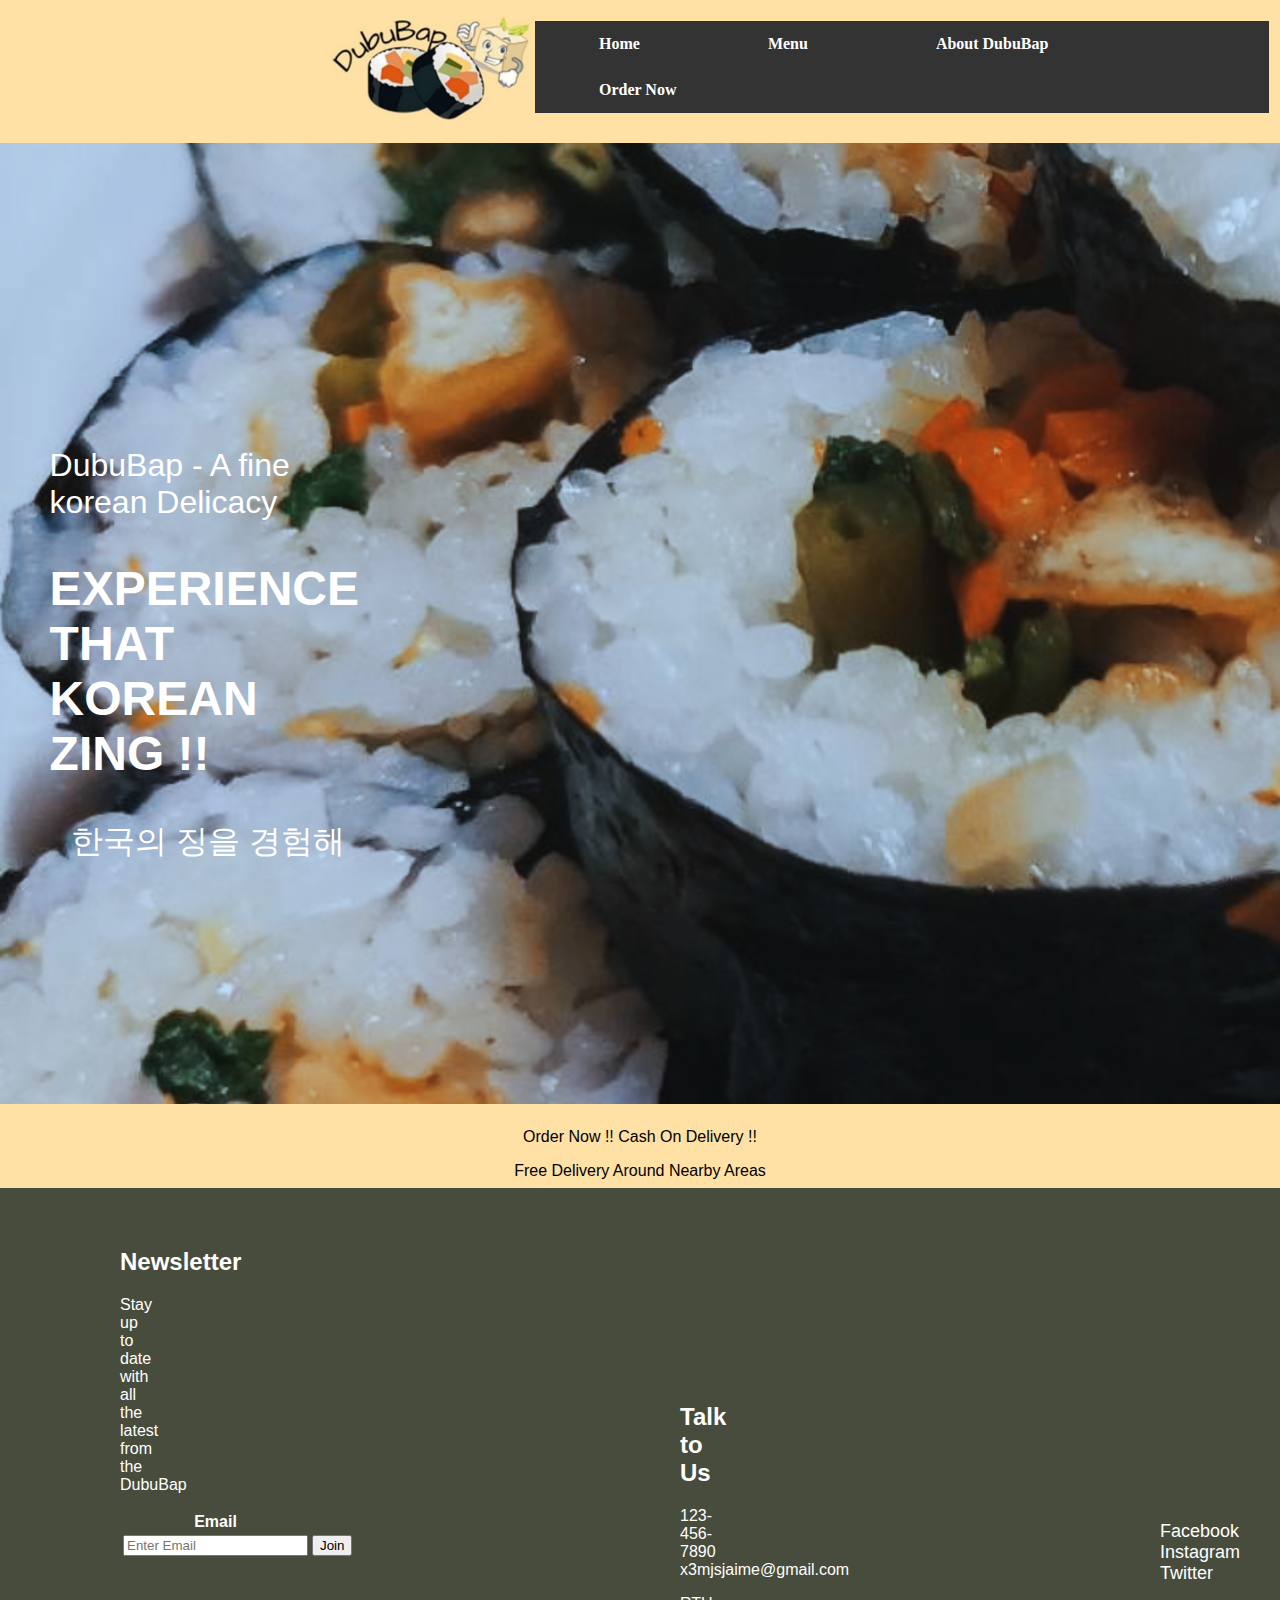
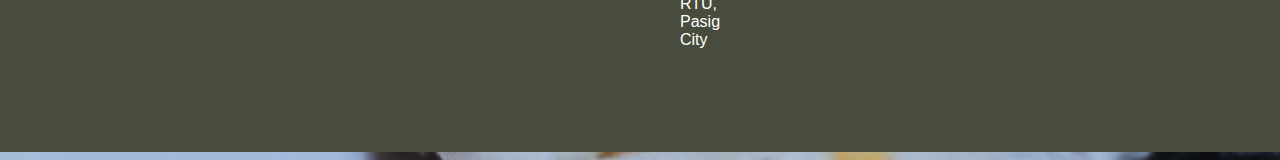
==== index.html @ b400376b "Add files via upload" ====
﻿<!DOCTYPE html>
<html>
    <head>
        <title>Menu</title>
        <link rel="stylesheet" type="text/css" href="Resources\External.css" />
    </head>
    <body>
		<header id="header">
			<div class="container">
				<div class="head">
					<table>
						<tr>
							<th style="text-align:left"><img src="Resources/img/logo.jpg" alt="Logo" class="img"></th>
							<th style="text-align:right">
								<ul>
									<li><a class="active" href="index.html">Home</a></li>
									<li><a href="Menu.html">Menu</a></li>
									<li><a href="AboutUs.html">About DubuBap</a></li>
									<li><a href="OrderForm.html">Order Now</a></li>
								</ul>
							</th>
						</tr>
					</table>
				</div>
			</div>
		</header>
        <section>
			<div class="back">
				<div class="title">
					<p>DubuBap - A fine korean Delicacy</p>
					<h2> EXPERIENCE THAT KOREAN ZING !!</h2>
					<p style="text-align:center">한국의 징을 경험해</p>
				</div>
			</div>
		</section>
		<footer>
			<div class="foot">
				<p>Order Now !! Cash On Delivery !!</p>
				<p>Free Delivery Around Nearby Areas</p>
			</div>
		</footer>
		<section class="reach">
			<div class="letter">
				<form>
					<h2>Newsletter</h2>
					<p>Stay up to date with all the latest from the DubuBap</p>
					<table style="text-align:center">
							<tr>
								<th>Email</th>
							</tr>
							<tr>
								<th><input type="text" name= "email" placeholder="Enter Email"></th>
								<th><input type="submit" name= "submit" value="Join"></th>
							</tr>
					</table>
				</form>
			</div>
			<div class="contact">
				<h2>Talk to Us</h2>
				<p>
					123-456-7890 <br/> 
					x3mjsjaime@gmail.com
				</p>
				<p>
					RTU,<br/> 
					Pasig City
				</p>
			</div>
			<div class="links">
				<a class="lnk" href="https://www.w3schools.com">Facebook</a> <br />
				<a class="lnk" href="https://www.w3schools.com">Instagram</a>  <br />
				<a class="lnk" href="https://www.w3schools.com">Twitter</a> <br />
			</div>
		</section>
    </body>
</html>
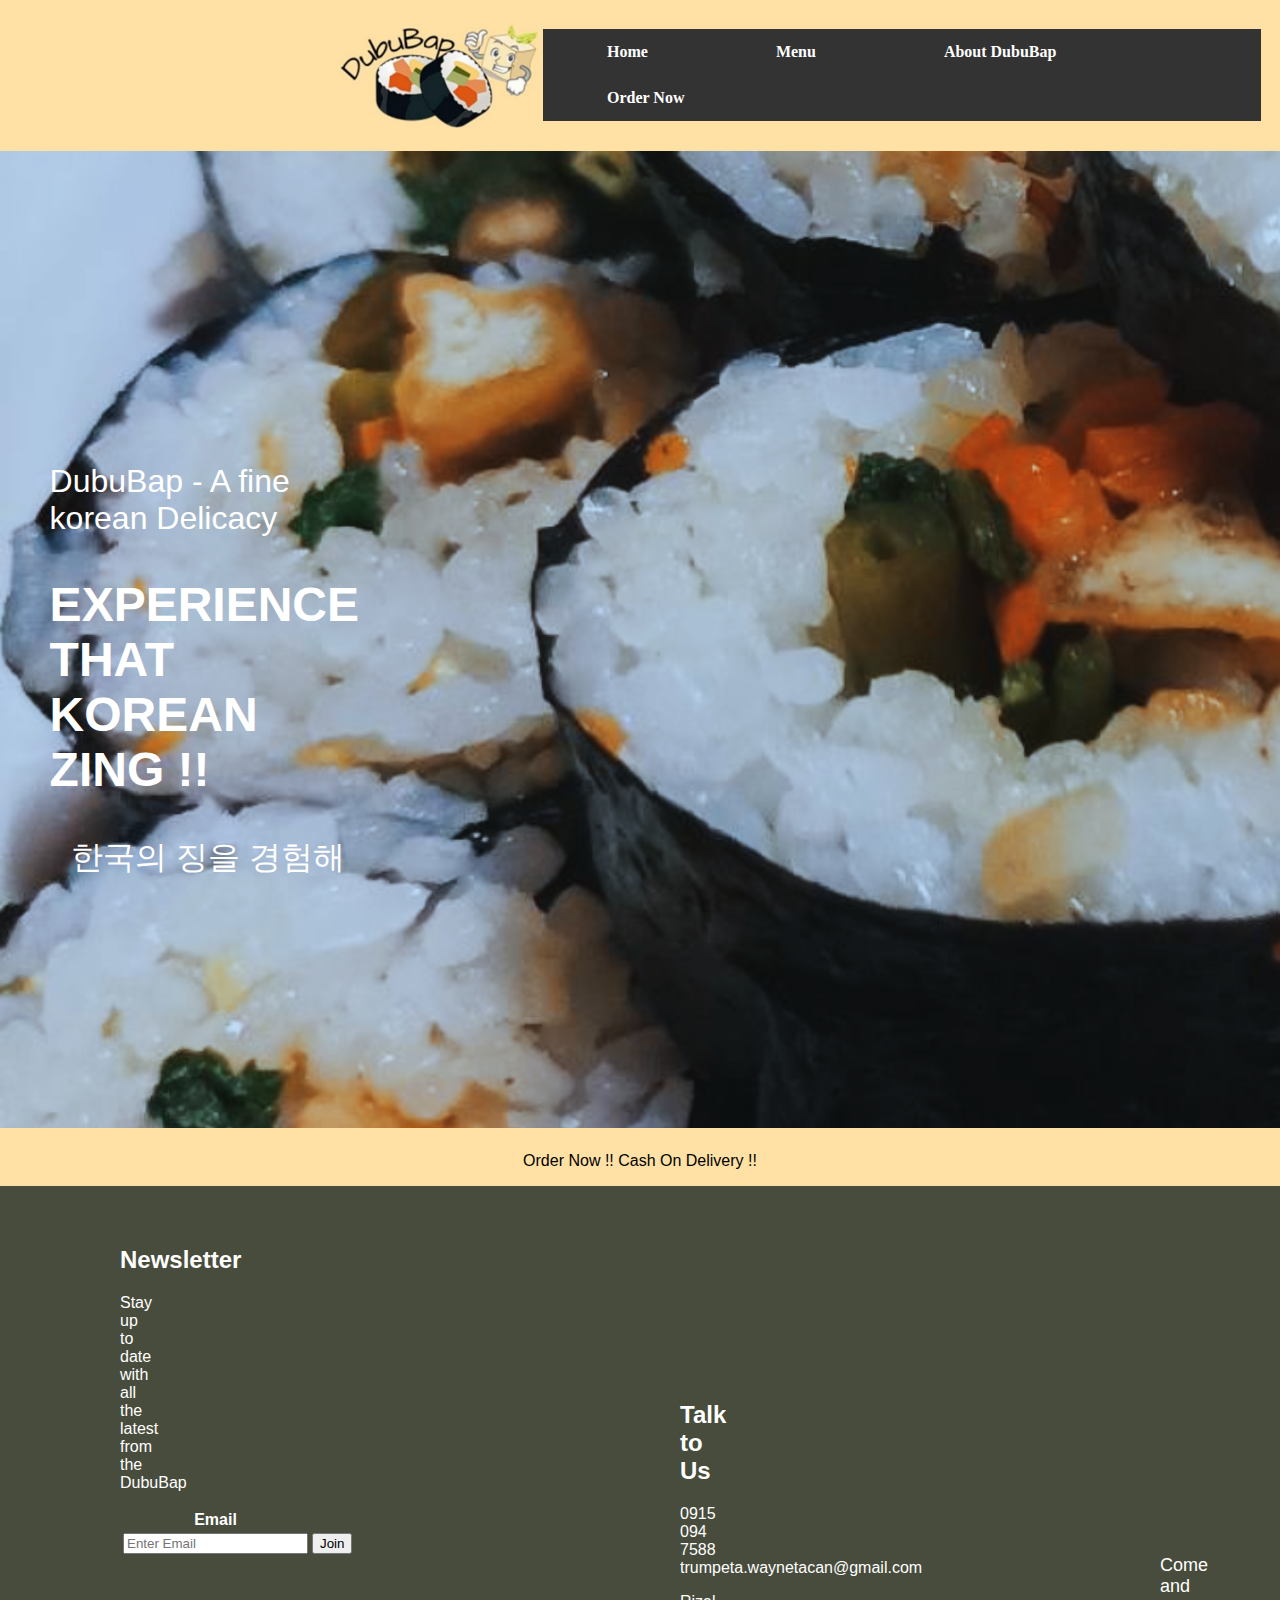
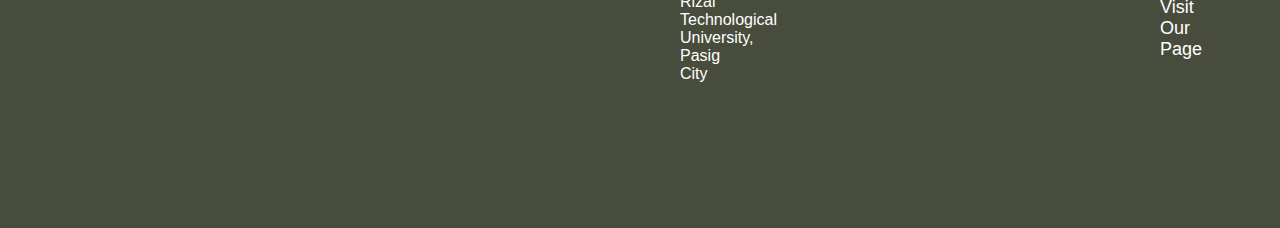
==== commit 28f1726b: "Add files via upload" ====
--- a/index.html
+++ b/index.html
@@ -3,6 +3,7 @@
     <head>
         <title>Menu</title>
         <link rel="stylesheet" type="text/css" href="Resources\External.css" />
+		
     </head>
     <body>
 		<header id="header">
@@ -35,13 +36,29 @@
 		</section>
 		<footer>
 			<div class="foot">
-				<p>Order Now !! Cash On Delivery !!</p>
-				<p>Free Delivery Around Nearby Areas</p>
+				<p id= "changing"></p>
+					<script>
+						  var textOptions = 
+						  [
+							"Order Now !! Cash On Delivery !!",
+							"Free Delivery Around Nearby Areas",
+							"Enjoy A Korean Goodness With A Twist",
+						  ];
+						  var changingTextElement = document.getElementById("changing");
+						  var currentIndex = 0;
+						  function updateText() 
+						  {
+							changingTextElement.textContent = textOptions[currentIndex];
+							currentIndex = (currentIndex + 1) % textOptions.length;
+						  }
+						  updateText();
+						  setInterval(updateText, 2000);
+					</script>
 			</div>
 		</footer>
 		<section class="reach">
 			<div class="letter">
-				<form>
+				<form id="myForm" action="" method="post">
 					<h2>Newsletter</h2>
 					<p>Stay up to date with all the latest from the DubuBap</p>
 					<table style="text-align:center">
@@ -58,18 +75,16 @@
 			<div class="contact">
 				<h2>Talk to Us</h2>
 				<p>
-					123-456-7890 <br/> 
-					x3mjsjaime@gmail.com
+					0915 094 7588 <br/> 
+					trumpeta.waynetacan@gmail.com
 				</p>
 				<p>
-					RTU,<br/> 
+					Rizal Technological University,<br/> 
 					Pasig City
 				</p>
 			</div>
 			<div class="links">
-				<a class="lnk" href="https://www.w3schools.com">Facebook</a> <br />
-				<a class="lnk" href="https://www.w3schools.com">Instagram</a>  <br />
-				<a class="lnk" href="https://www.w3schools.com">Twitter</a> <br />
+				<a class="lnk" href=https://www.facebook.com/profile.php?id=100087170606698&mibextid=ZbWKwL" target="_blank" > Come and Visit Our Page</a> <br />
 			</div>
 		</section>
     </body>
